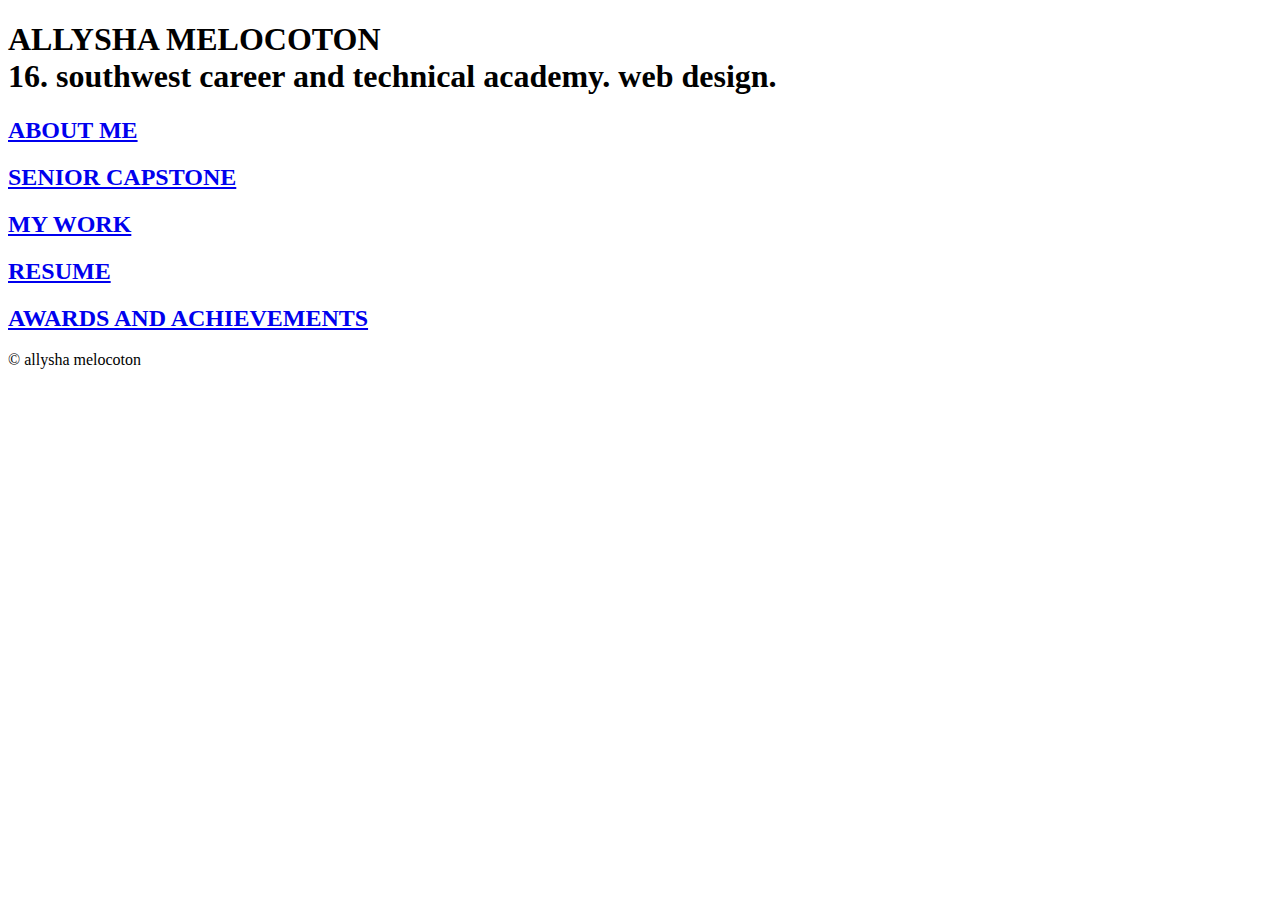
==== index.html @ 2fcb3836 "Add files via upload" ====
<!-- inspiration links: 
http://www.janueljohnson.com/

-->

<!DOCTYPE html>

<html>
    
    <head>
        <style>
@import url('https://fonts.googleapis.com/css?family=Open+Sans:300|Rock+Salt|Loved+by+the+King');
        </style>
        <title>ALLYSHA MELOCOTON</title>
        <meta http-equiv="Content-Type" content="text/html; charset=UTF-8">
		<meta name="viewport" content="width=device-width, initial-scale=1">
        <link rel="stylesheet" href="css/css.css">
        <link rel="icon" href="images/lolplshelp.png" type="image/gif" sizes="16x16">
        
    </head>
    
    <body>
        
        <!-- <nav>
            <ul>
                <li><a href="me.html">ABOUT ME</a></li>
                <li><a href="index.html">HOME</a></li>
                <li><a href="capstone.html">SENIOR CAPSTONE</a></li>
                <li><a href="work.html">MY WORK</a></li>
                <li><a href="resume.html">RESUME</a></li>
                <li><a href="awards.html">AWARDS AND ACHIEVEMENT</a></li>
            </ul>
        </nav> -->
        
        <div class="header">
    <h1>
        <span>ALLYSHA MELOCOTON</span>
        <br><div class="information">16. southwest career and technical academy. web design.</div>
    </h1>
        </div>
        
        <div class="me">
            <h2 class="title"><a class="title" href="me.html">ABOUT ME</a></h2>
        </div>
        
        <div class="capstone">
            <h2 class="title"><a class="title" href="capstone.html">SENIOR CAPSTONE</a></h2>
            
         </div>
        
        <div class="work">
            <h2 class="title"><a class="title"  href="work.html">MY WORK</a></h2>
         </div>
        
        <div class="resume">
            <h2 class="title"><a class="title" href="resume.html">RESUME</a></h2>
         </div>
        
        <div class="awards">
            <h2 class="title"><a class="title" href="awards.html">AWARDS AND ACHIEVEMENTS</a></h2>
         </div>
            
        
        <footer>
            &copy; allysha melocoton
        </footer>
        
    </body>
    
</html>
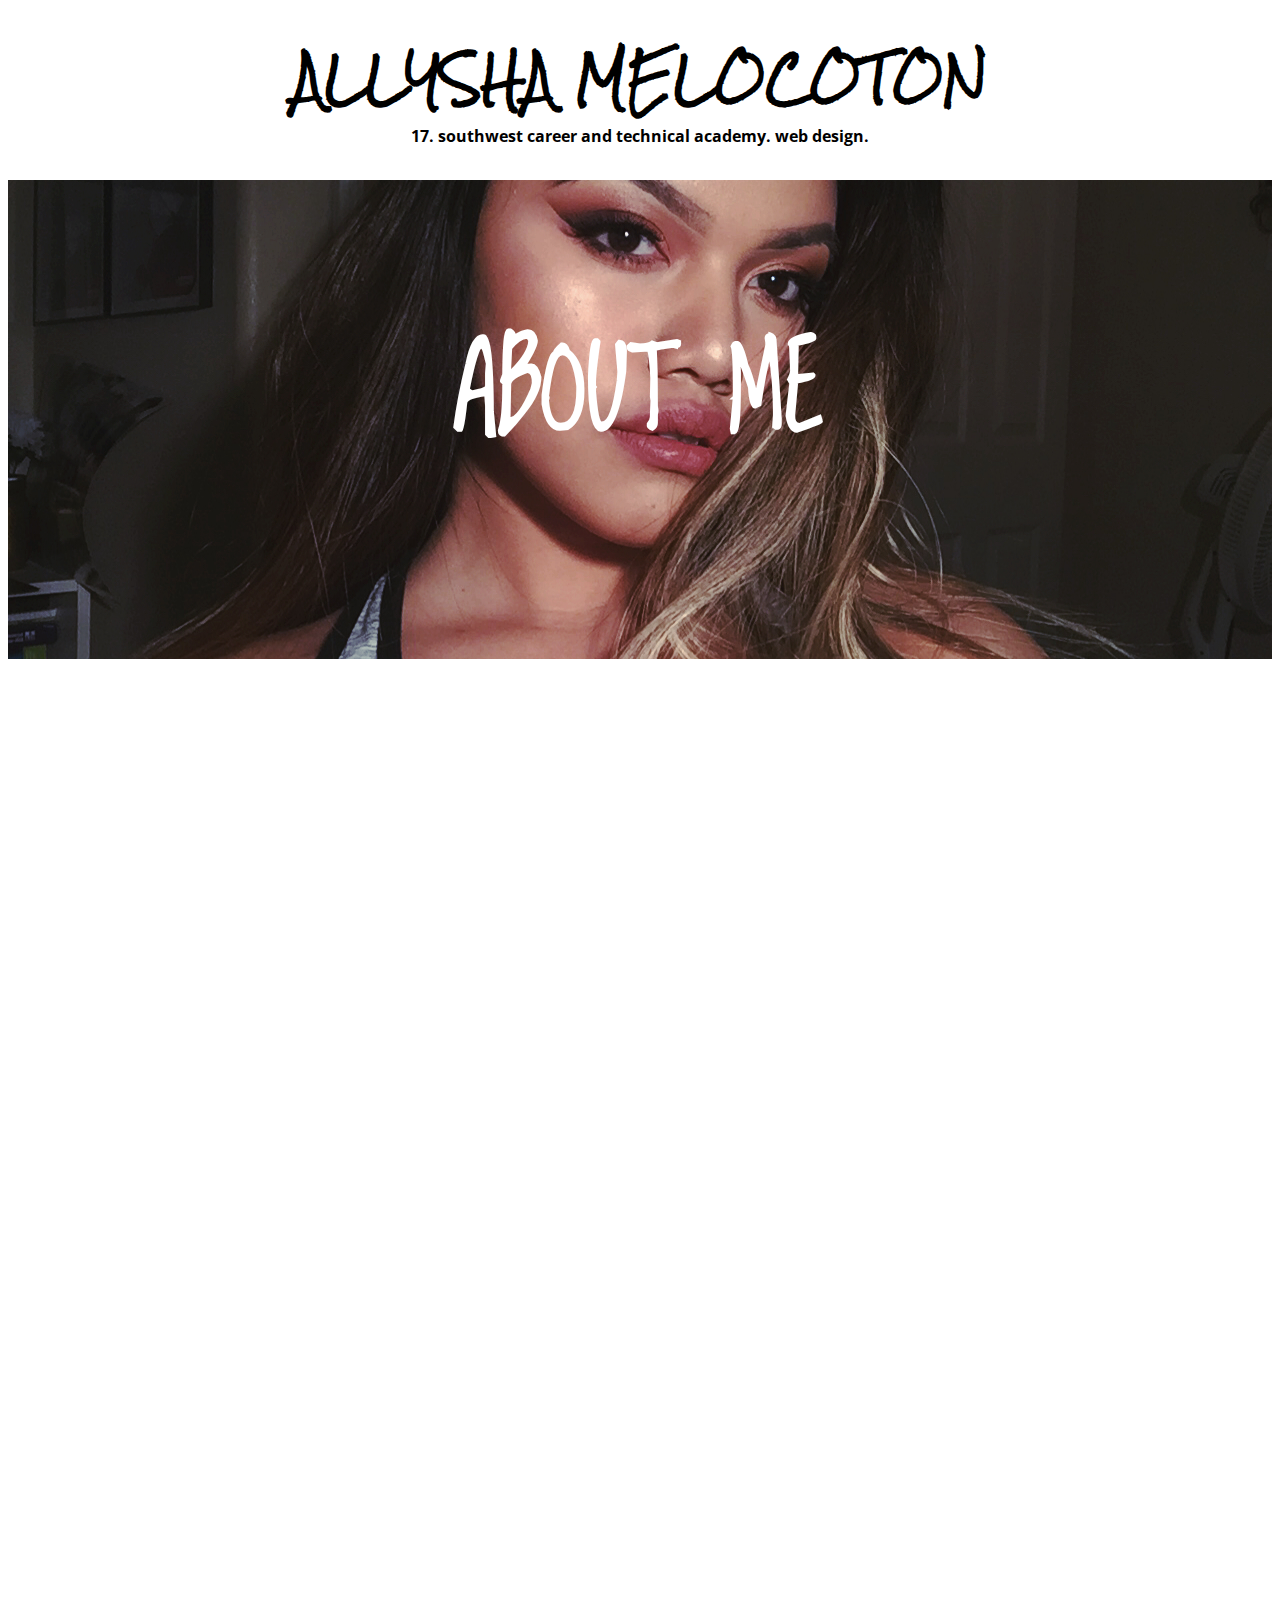
==== commit 2782d72c: "Update index.html" ====
--- a/index.html
+++ b/index.html
@@ -14,8 +14,8 @@
         <title>ALLYSHA MELOCOTON</title>
         <meta http-equiv="Content-Type" content="text/html; charset=UTF-8">
 		<meta name="viewport" content="width=device-width, initial-scale=1">
-        <link rel="stylesheet" href="css/css.css">
-        <link rel="icon" href="images/lolplshelp.png" type="image/gif" sizes="16x16">
+        <link rel="stylesheet" href="assets/css/css.css">
+        <link rel="icon" href="assets/images/lolplshelp.png" type="image/gif" sizes="16x16">
         
     </head>
     
@@ -35,7 +35,7 @@
         <div class="header">
     <h1>
         <span>ALLYSHA MELOCOTON</span>
-        <br><div class="information">16. southwest career and technical academy. web design.</div>
+        <br><div class="information">17. southwest career and technical academy. web design.</div>
     </h1>
         </div>
         
@@ -67,4 +67,4 @@
         
     </body>
     
-</html>+</html>
--- a/assets/css/css.css
+++ b/assets/css/css.css
@@ -0,0 +1,567 @@
+/* 
+font-family: 'Rock Salt', cursive;
+font-family: 'Open Sans', sans-serif;
+font-family; 'Loved by the King', cursive;
+*/
+
+/*NAV IS HERE*/
+
+nav ul li {
+    font-family:'Open Sans', sans-serif;
+        list-style-type: none;
+        float:inherit;
+     margin-left: auto;
+        margin-right: center;
+        text-align: center;
+     display: block;
+    float: left;
+    font-family:'Open Sans', sans-serif;  
+    
+}
+
+nav ul li a hover {
+    list-style-type: none;
+    padding: 0em 2em;
+    text-decoration: none;
+    color: #6A6A6A;
+    border-top-left-radius: 1em 1em;
+    border-top-right-radius: 1em 1em;
+    text-align: center;
+    font-family:'Open Sans', sans-serif;    
+    font-size: 2em;
+    position: relative;
+    postition: absolute;
+    top: 5px;
+    display: inline;
+    justify-content: center;
+    text-decoration: none;
+}
+    
+    nav ul li {
+        text-align: center;
+        padding-left: 7em;
+        padding-right: 7em;
+        align-content: center;
+        font-family:'Open Sans', sans-serif;
+        display: inline;
+        list-style-type: none;
+        color: #6A6A6A;
+        text-decoration:none;
+        font-size: 10px;
+ }
+
+a {
+    color: #6A6A6A;
+    font-size: 1.4em;
+    text-decoration: none;
+    text-align: center;
+    }
+
+/*INDEX IS HERE*/
+.header{
+    text-align: center;
+    color: black;
+}
+
+span {
+    font-family: 'Rock Salt', cursive;
+    font-size: 1.5em;
+}
+
+
+.information {
+    font-family: 'Open Sans', sans-serif;
+    font-size: .5em;
+    position: relative;
+    top: -.7em;
+}
+
+h2.title {
+    font-size: 5em;
+    font-family: 'Open Sans' sans-serif;
+}
+
+a.title:link {
+    color: white;
+    text-decoration: none;
+    position: relative;
+    padding top: 110px;
+    min-height: 300px;
+}
+
+a.title:visited {
+    color: white;
+    text-decoration: none;
+}
+
+a.title:hover {
+    color: white;
+    text-decoration: none;
+}
+
+a.title:active {
+    color: white;
+    text-decoration: none;
+}
+
+h2 {
+    position: relative;
+    top: -2.1em;
+    text-align: center;
+    padding:inherit;
+}
+
+div.me {
+  position: relative;
+  background: url(../images/afterlight.jpeg)no-repeat center center fixed;
+  -webkit-background-size: cover;
+  -moz-background-size: cover;
+  background-size: cover;
+  text-align: center;
+  color: #fff;
+  padding-top: 110px;
+  min-height: 300px;
+  letter-spacing: 2px;
+  font-family: "Loved by the King", cursive;
+}
+
+div.capstone {
+  position: relative;
+  background: url(../images/1.jpeg) no-repeat center center fixed;
+  -webkit-background-size: cover;
+  -moz-background-size: cover;
+  background-size: cover;
+  text-align: center;
+  color: #fff;
+  padding-top: 110px;
+  min-height: 300px;
+  letter-spacing: 2px;
+  font-family: "Loved by the King", cursive;
+}
+
+div.work {
+  position: relative;
+  background: url(../images/2.jpeg) no-repeat center center fixed;
+  -webkit-background-size: cover;
+  -moz-background-size: cover;
+  background-size: cover;
+  text-align: center;
+  color: #fff;
+  padding-top: 110px;
+  min-height: 300px;
+  letter-spacing: 2px;
+  font-family: "Loved by the King", cursive;
+}
+
+div.resume {
+  position: relative;
+  background: url(../images/3.jpeg) no-repeat center center fixed;
+  -webkit-background-size: cover;
+  -moz-background-size: cover;
+  background-size: cover;
+  text-align: center;
+  color: #fff;
+  padding-top: 110px;
+  min-height: 300px;
+  letter-spacing: 2px;
+  font-family: "Loved by the King", cursive;
+}
+
+div.awards {
+  position: relative;
+  background: url(../images/4.jpeg) no-repeat center center fixed;
+  -webkit-background-size: cover;
+  -moz-background-size: cover;
+  background-size: cover;
+  text-align: center;
+  color: #fff;
+  padding-top: 110px;
+  min-height: 300px;
+  letter-spacing: 2px;
+  font-family: "Loved by the King", cursive;
+}
+
+footer {
+ font-family: "Open Sans", sans-serif;
+ font-size: .8em;
+ text-align: center;
+}
+
+/*ABOUT ME STARTS HERE*/
+
+div.mainme {
+    background: url(../images/number1.jpg) no-repeat;
+    background-size:cover;
+    width: 1024px;
+    height: 758px;
+    margin-left: auto;
+    margin-right: auto;
+    }
+
+h1.h1me {
+    font-family: 'Rock Salt',sans-serif;
+    font-size: 70px;
+    text-align: center;
+    position: relative;
+    top: -50px;
+}
+
+p.meinfo {
+    font-family: 'Open Sans',sans-serif;
+    font-size: 30px;
+    text-align: center;
+    color: black;
+    position: relative;
+    top: -110px;
+}
+
+/*SENIOR CAPSTONE STARTS HERE*/
+
+div.maincapstone {
+  position: relative;
+  background: url(../images/number2.jpg) no-repeat;
+  background-size:cover;
+    width: 1024px;
+    height: 758px;
+    margin-left: auto;
+    margin-right: auto;
+}
+
+h1.h1capstone {
+    font-family: 'Rock Salt',sans-serif;
+    font-size: 70px;
+    text-align: center;
+    position: relative; 
+    top: -50px;
+}
+
+p.capstoneinfo {
+    font-family: 'Open Sans',sans-serif;
+    font-size: 30px;
+    text-align: center;
+    color: black;
+    position: relative;
+    top: -110px;
+}
+
+
+/*MY WORK STARTS HERE*/
+
+div.mainwork {
+  position: relative;
+  background: url(../images/number4.jpg) no-repeat;
+background-size:cover;
+    width: 1280px;
+    height: 684px;
+    margin-left: auto;
+    margin-right: auto;
+}
+
+h1.h1work {
+    font-family: 'Rock Salt',sans-serif;
+    font-size: 60px;
+    text-align: center;
+    position: relative;
+    top: -50px;
+}
+
+p.workinfo {
+    font-family: 'Open Sans',sans-serif;
+    font-size: 30px;
+    text-align: center;
+    color: black;
+    position: relative;
+    top: -100px;
+}
+
+h2.workinfo {
+     font-family: 'Loved by the King',cursive;
+    font-size: 50px;
+    text-align: center;
+    color: black;
+    position: relative;
+    top: -110px;
+}
+
+h3.summary {
+    font-family: 'Open Sans',sans-serif;
+    font-size: 25px;
+    text-align: center;
+    color: black;
+    position: relative;
+    top: -150px;
+}
+
+div.potrait {
+     background: url(../images/self.png) no-repeat;
+  background-size:cover;
+    width: 572px;
+    height: 703px;
+    margin-left: auto;
+    margin-right: auto;
+    position: relative;
+    top: -150px;
+
+}
+
+div.tokyo {
+     background: url(../images/girl%20again%20because%20we%20need%20like%202000%20scenes%20of%20her.png) no-repeat;
+  background-size:cover;
+    width: 572px;
+    height: 703px;
+    margin-left: auto;
+    margin-right: auto;
+    position: relative;
+    top: -150px;
+}
+
+div.banner1 {
+     background: url(../images/banner1.png) no-repeat;
+  background-size:cover;
+    width: 159px;
+    height: 600px;
+    margin-left: auto;
+    margin-right: auto;
+    position: relative;
+    top: -150px;
+}
+
+div.banner2 {
+     background: url(../images/banner2.png) no-repeat;
+  background-size:cover;
+    width: 596px;
+    height: 495px;
+    margin-left: auto;
+    margin-right: auto;
+    position: relative;
+    top: -150px;
+}
+
+div.banner3 {
+     background: url(../images/banner3.png) no-repeat;
+  background-size:cover;
+    width: 160px;
+    height: 615px;
+    margin-left: auto;
+    margin-right: auto;
+    position: relative;
+    top: -150px;
+}
+
+div.site1 {
+     background: url(../images/chile.png) no-repeat;
+  background-size:cover;
+    width: 1435px;
+    height: 814px;
+    margin-left: auto;
+    margin-right: auto;
+    position: relative;
+    top: -150px;
+}
+
+div.site2 {
+     background: url(../images/clima.png) no-repeat;
+  background-size:cover;
+    width: 1435px;
+    height: 769px;
+    margin-left: auto;
+    margin-right: auto;
+    position: relative;
+    top: -150px;
+}
+
+div.site3 {
+     background: url(../images/comida.png) no-repeat;
+  background-size:cover;
+    width: 1435px;
+    height: 768px;
+    margin-left: auto;
+    margin-right: auto;
+    position: relative;
+    top: -150px;
+}
+
+div.site4 {
+     background: url(../images/ubi.png) no-repeat;
+  background-size:cover;
+    width: 1435px;
+    height: 770px;
+    margin-left: auto;
+    margin-right: auto;
+    position: relative;
+    top: -150px;
+}
+
+div.site5 {
+     background: url(../images/vaca.png) no-repeat;
+  background-size:cover;
+    width: 1435px;
+    height: 771px;
+    margin-left: auto;
+    margin-right: auto;
+    position: relative;
+    top: -150px;
+}
+
+div.app {
+      background: url(../images/co.png) no-repeat;
+  background-size:cover;
+    width: 1435px;
+    height: 771px;
+    margin-left: auto;
+    margin-right: auto;
+    position: relative;
+    top: -150px;
+}
+
+div.livit {
+        background: url(../images/Liv.png) no-repeat;
+  background-size:cover;
+    width: 1435px;
+    height: 771px;
+    margin-left: auto;
+    margin-right: auto;
+    position: relative;
+    top: -150px;
+}
+
+div.fair {
+        background: url(../images/toz.PNG) no-repeat;
+  background-size:cover;
+    width: 1435px;
+    height: 771px;
+    margin-left: auto;
+    margin-right: auto;
+    position: relative;
+    top: -150px;
+}
+
+div.spread {
+    background: url(../images/July.png) no-repeat;
+  background-size:cover;
+    width: 960px;
+    height: 639px;
+    margin-left: auto;
+    margin-right: auto;
+    position: relative;
+    top: -150px;
+    
+}
+
+
+
+/*RESUME STARTS HERE*/
+
+div.mainresume {
+  position: relative;
+  background: url(../images/number3.jpg) no-repeat;
+background-size:cover;
+    width: 1024px;
+    height: 758px;
+    margin-left: auto;
+    margin-right: auto;
+}
+
+h1.h1resume {
+ font-family: 'Rock Salt', sans-serif;
+    font-size: 60px;
+    text-align: center; 
+    position: relative;
+    top: -50px;
+    }
+
+h2.titles {
+    font-family: 'Loved by the King', cursive;
+    font-size: 50px;
+    position: relative;
+    top:-170px;
+}
+
+p.extra {
+    font-family: 'Open Sans',sans-serif;
+    text-align: center;
+    position: relative;
+    top: -160px;
+    font-size: 20px;
+}
+
+a.email {
+    font-family: 'Open Sans',sans-serif;
+    text-align: center;
+    position: relative;
+    top: -5px;
+    font-size: 20px;
+}
+
+
+/*AWARDS STARTS HERE*/
+
+div.mainawards {
+  position: relative;
+  background: url(../images/new4.jpg) no-repeat;
+    background-size:cover;
+    width: 1334px;
+    height: 714px;
+    margin-left: auto;
+    margin-right: auto;
+    position: relative;
+    top: -.99em;
+}
+
+h1.h1awards {
+    font-family: 'Rock Salt',sans-serif;
+    font-size: 60px;
+    text-align: center;
+    position: relative;
+    top: -50px;
+}
+
+
+h2.awardsinfo {
+    font-family: 'Loved by the King',cursive;
+    font-size: 30px;
+    text-align: center;
+    color: black;
+    position: relative;
+    top: -110px;
+}
+
+div.illustrator {
+  background: url(../images/illustrator.png) no-repeat;
+  background-size:cover;
+    width: 1245px;
+    height: 810px;
+    margin-left: auto;
+    margin-right: auto;
+    position: relative;
+    top: -130px
+}
+
+div.photoshop {
+     background: url(../images/photoshop.png) no-repeat;
+  background-size:cover;
+    width: 1245px;
+    height: 810px;
+    margin-left: auto;
+    margin-right: auto;
+    position: relative;
+    top: -130px
+}
+
+div.journalism {
+    background: url(../images/journalism.png) no-repeat;
+  background-size:cover;
+    width: 1245px;
+    height: 810px;
+    margin-left: auto;
+    margin-right: auto;
+    position: relative;
+    top: -130px
+}
+
+
+
+ 
+
+
+
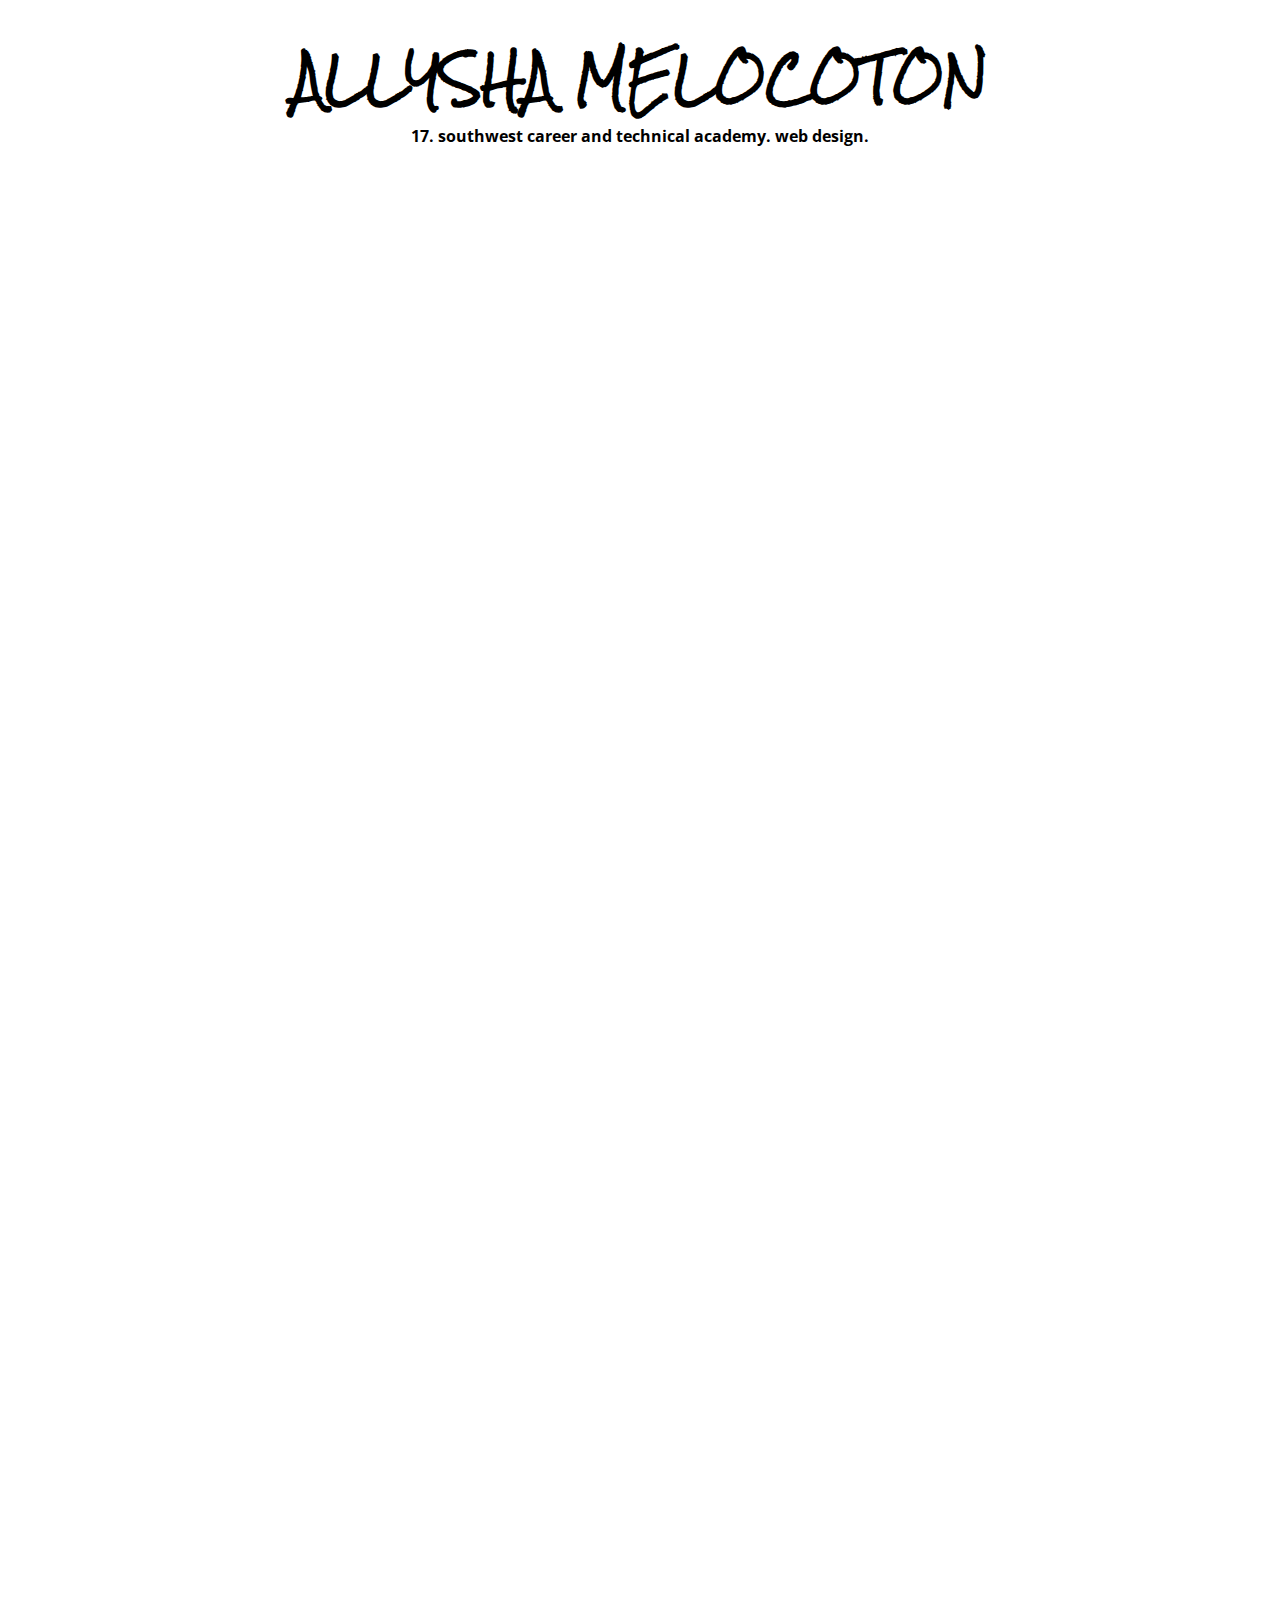
==== commit c7c5bb7d: "Update index.html" ====
--- a/index.html
+++ b/index.html
@@ -68,3 +68,4 @@
     </body>
     
 </html>
+ 
--- a/assets/css/css.css
+++ b/assets/css/css.css
@@ -30,7 +30,7 @@
     font-family:'Open Sans', sans-serif;    
     font-size: 2em;
     position: relative;
-    postition: absolute;
+    position: absolute;
     top: 5px;
     display: inline;
     justify-content: center;
@@ -113,7 +113,7 @@
 
 div.me {
   position: relative;
-  background: url(../images/afterlight.jpeg)no-repeat center center fixed;
+  background: url(assets/images/1.jpeg)no-repeat center center fixed;
   -webkit-background-size: cover;
   -moz-background-size: cover;
   background-size: cover;
@@ -127,7 +127,7 @@
 
 div.capstone {
   position: relative;
-  background: url(../images/1.jpeg) no-repeat center center fixed;
+  background: url(../images/yellow2.jpg) no-repeat center center fixed;
   -webkit-background-size: cover;
   -moz-background-size: cover;
   background-size: cover;
@@ -141,7 +141,7 @@
 
 div.work {
   position: relative;
-  background: url(../images/2.jpeg) no-repeat center center fixed;
+  background: url(../images/yellow3.jpg) no-repeat center center fixed;
   -webkit-background-size: cover;
   -moz-background-size: cover;
   background-size: cover;
@@ -155,7 +155,7 @@
 
 div.resume {
   position: relative;
-  background: url(../images/3.jpeg) no-repeat center center fixed;
+  background: url(../images/yellow4.jpg) no-repeat center center fixed;
   -webkit-background-size: cover;
   -moz-background-size: cover;
   background-size: cover;
@@ -169,7 +169,7 @@
 
 div.awards {
   position: relative;
-  background: url(../images/4.jpeg) no-repeat center center fixed;
+  background: url(../images/yellow5.jpg) no-repeat center center fixed;
   -webkit-background-size: cover;
   -moz-background-size: cover;
   background-size: cover;
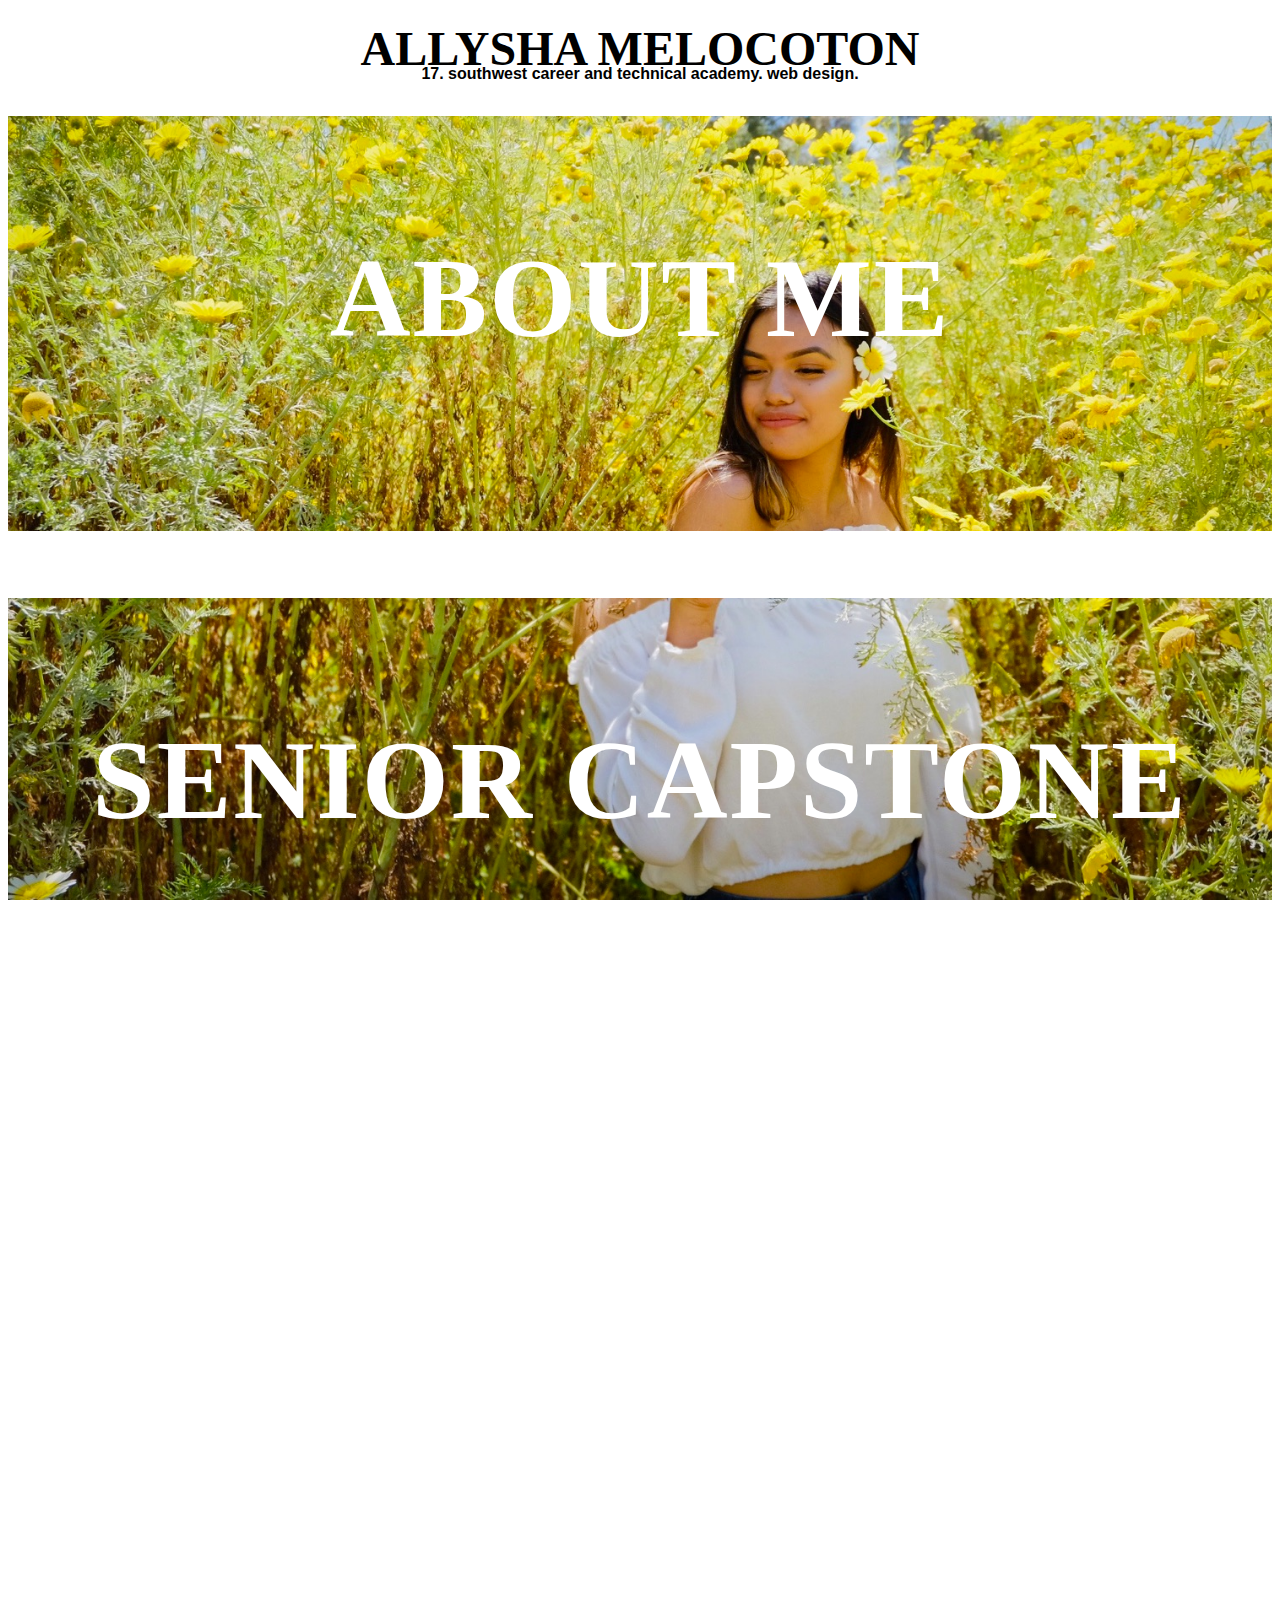
==== commit 343fa0aa: "Update index.html" ====
--- a/index.html
+++ b/index.html
@@ -9,7 +9,7 @@
     
     <head>
         <style>
-@import url('https://fonts.googleapis.com/css?family=Open+Sans:300|Rock+Salt|Loved+by+the+King');
+@import url('https://fonts.googleapis.com/css?family=Dawning+of+a+New+Day|Droid+Serif');
         </style>
         <title>ALLYSHA MELOCOTON</title>
         <meta http-equiv="Content-Type" content="text/html; charset=UTF-8">
--- a/assets/css/css.css
+++ b/assets/css/css.css
@@ -113,7 +113,7 @@
 
 div.me {
   position: relative;
-  background: url(assets/images/1.jpeg)no-repeat center center fixed;
+  background: url(../images/yellow1.JPG)no-repeat center center fixed;
   -webkit-background-size: cover;
   -moz-background-size: cover;
   background-size: cover;
@@ -127,7 +127,7 @@
 
 div.capstone {
   position: relative;
-  background: url(../images/yellow2.jpg) no-repeat center center fixed;
+  background: url(../images/yellow2.JPG) no-repeat center center fixed;
   -webkit-background-size: cover;
   -moz-background-size: cover;
   background-size: cover;
@@ -141,7 +141,7 @@
 
 div.work {
   position: relative;
-  background: url(../images/yellow3.jpg) no-repeat center center fixed;
+  background: url(../images/yellow3.JPG) no-repeat center center fixed;
   -webkit-background-size: cover;
   -moz-background-size: cover;
   background-size: cover;
@@ -155,7 +155,7 @@
 
 div.resume {
   position: relative;
-  background: url(../images/yellow4.jpg) no-repeat center center fixed;
+  background: url(../images/yellow4.JPG) no-repeat center center fixed;
   -webkit-background-size: cover;
   -moz-background-size: cover;
   background-size: cover;
@@ -169,7 +169,7 @@
 
 div.awards {
   position: relative;
-  background: url(../images/yellow5.jpg) no-repeat center center fixed;
+  background: url(../images/yellow5.JPG) no-repeat center center fixed;
   -webkit-background-size: cover;
   -moz-background-size: cover;
   background-size: cover;
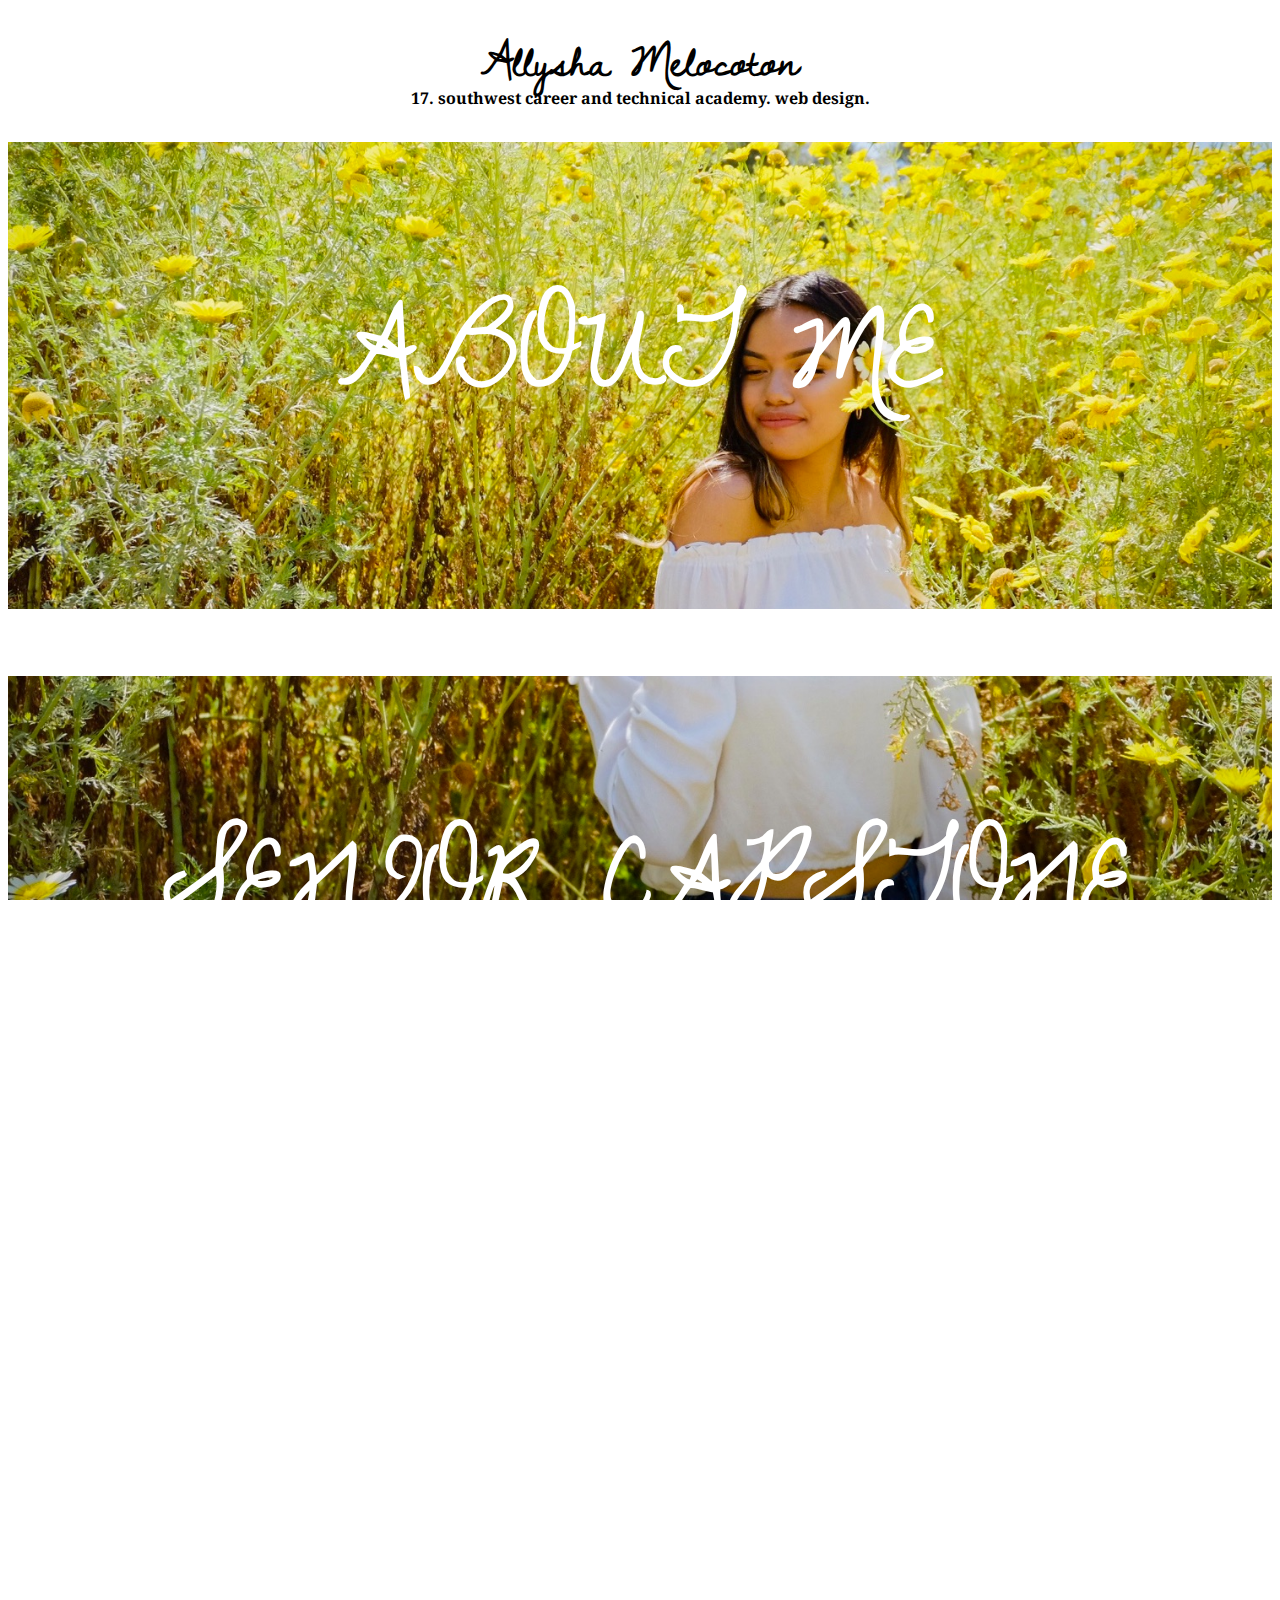
==== commit 26178952: "Update index.html" ====
--- a/index.html
+++ b/index.html
@@ -34,7 +34,7 @@
         
         <div class="header">
     <h1>
-        <span>ALLYSHA MELOCOTON</span>
+        <span>Allysha Melocoton</span>
         <br><div class="information">17. southwest career and technical academy. web design.</div>
     </h1>
         </div>
--- a/assets/css/css.css
+++ b/assets/css/css.css
@@ -2,12 +2,14 @@
 font-family: 'Rock Salt', cursive;
 font-family: 'Open Sans', sans-serif;
 font-family; 'Loved by the King', cursive;
+font-family: 'Dawning of a New Day', cursive;
+font-family: 'Droid Serif', serif;
 */
 
 /*NAV IS HERE*/
 
 nav ul li {
-    font-family:'Open Sans', sans-serif;
+    font-family:'Droid Serif', serif;
         list-style-type: none;
         float:inherit;
      margin-left: auto;
@@ -15,7 +17,7 @@
         text-align: center;
      display: block;
     float: left;
-    font-family:'Open Sans', sans-serif;  
+    font-family:'Droid Serif', serif;  
     
 }
 
@@ -27,7 +29,7 @@
     border-top-left-radius: 1em 1em;
     border-top-right-radius: 1em 1em;
     text-align: center;
-    font-family:'Open Sans', sans-serif;    
+    font-family:'Droid Serif', serif;    
     font-size: 2em;
     position: relative;
     position: absolute;
@@ -42,7 +44,7 @@
         padding-left: 7em;
         padding-right: 7em;
         align-content: center;
-        font-family:'Open Sans', sans-serif;
+        font-family:'Droid Serif', serif;
         display: inline;
         list-style-type: none;
         color: #6A6A6A;
@@ -64,13 +66,13 @@
 }
 
 span {
-    font-family: 'Rock Salt', cursive;
+    font-family: 'Dawning of a New Day', cursive;
     font-size: 1.5em;
 }
 
 
 .information {
-    font-family: 'Open Sans', sans-serif;
+    font-family: 'Droid Serif', serif;
     font-size: .5em;
     position: relative;
     top: -.7em;
@@ -78,7 +80,7 @@
 
 h2.title {
     font-size: 5em;
-    font-family: 'Open Sans' sans-serif;
+    font-family: 'Droid Serif' serif;
 }
 
 a.title:link {
@@ -122,7 +124,7 @@
   padding-top: 110px;
   min-height: 300px;
   letter-spacing: 2px;
-  font-family: "Loved by the King", cursive;
+  font-family: "Dawning of a New Day", cursive;
 }
 
 div.capstone {
@@ -136,7 +138,7 @@
   padding-top: 110px;
   min-height: 300px;
   letter-spacing: 2px;
-  font-family: "Loved by the King", cursive;
+  font-family: "Dawning of a New Day", cursive;
 }
 
 div.work {
@@ -150,7 +152,7 @@
   padding-top: 110px;
   min-height: 300px;
   letter-spacing: 2px;
-  font-family: "Loved by the King", cursive;
+  font-family: "Dawning of a New Day", cursive;
 }
 
 div.resume {
@@ -164,7 +166,7 @@
   padding-top: 110px;
   min-height: 300px;
   letter-spacing: 2px;
-  font-family: "Loved by the King", cursive;
+  font-family: "Dawning of a New Day", cursive;
 }
 
 div.awards {
@@ -178,11 +180,11 @@
   padding-top: 110px;
   min-height: 300px;
   letter-spacing: 2px;
-  font-family: "Loved by the King", cursive;
+  font-family: "Dawning of a New Day", cursive;
 }
 
 footer {
- font-family: "Open Sans", sans-serif;
+ font-family: "Droid Serif", serif;
  font-size: .8em;
  text-align: center;
 }
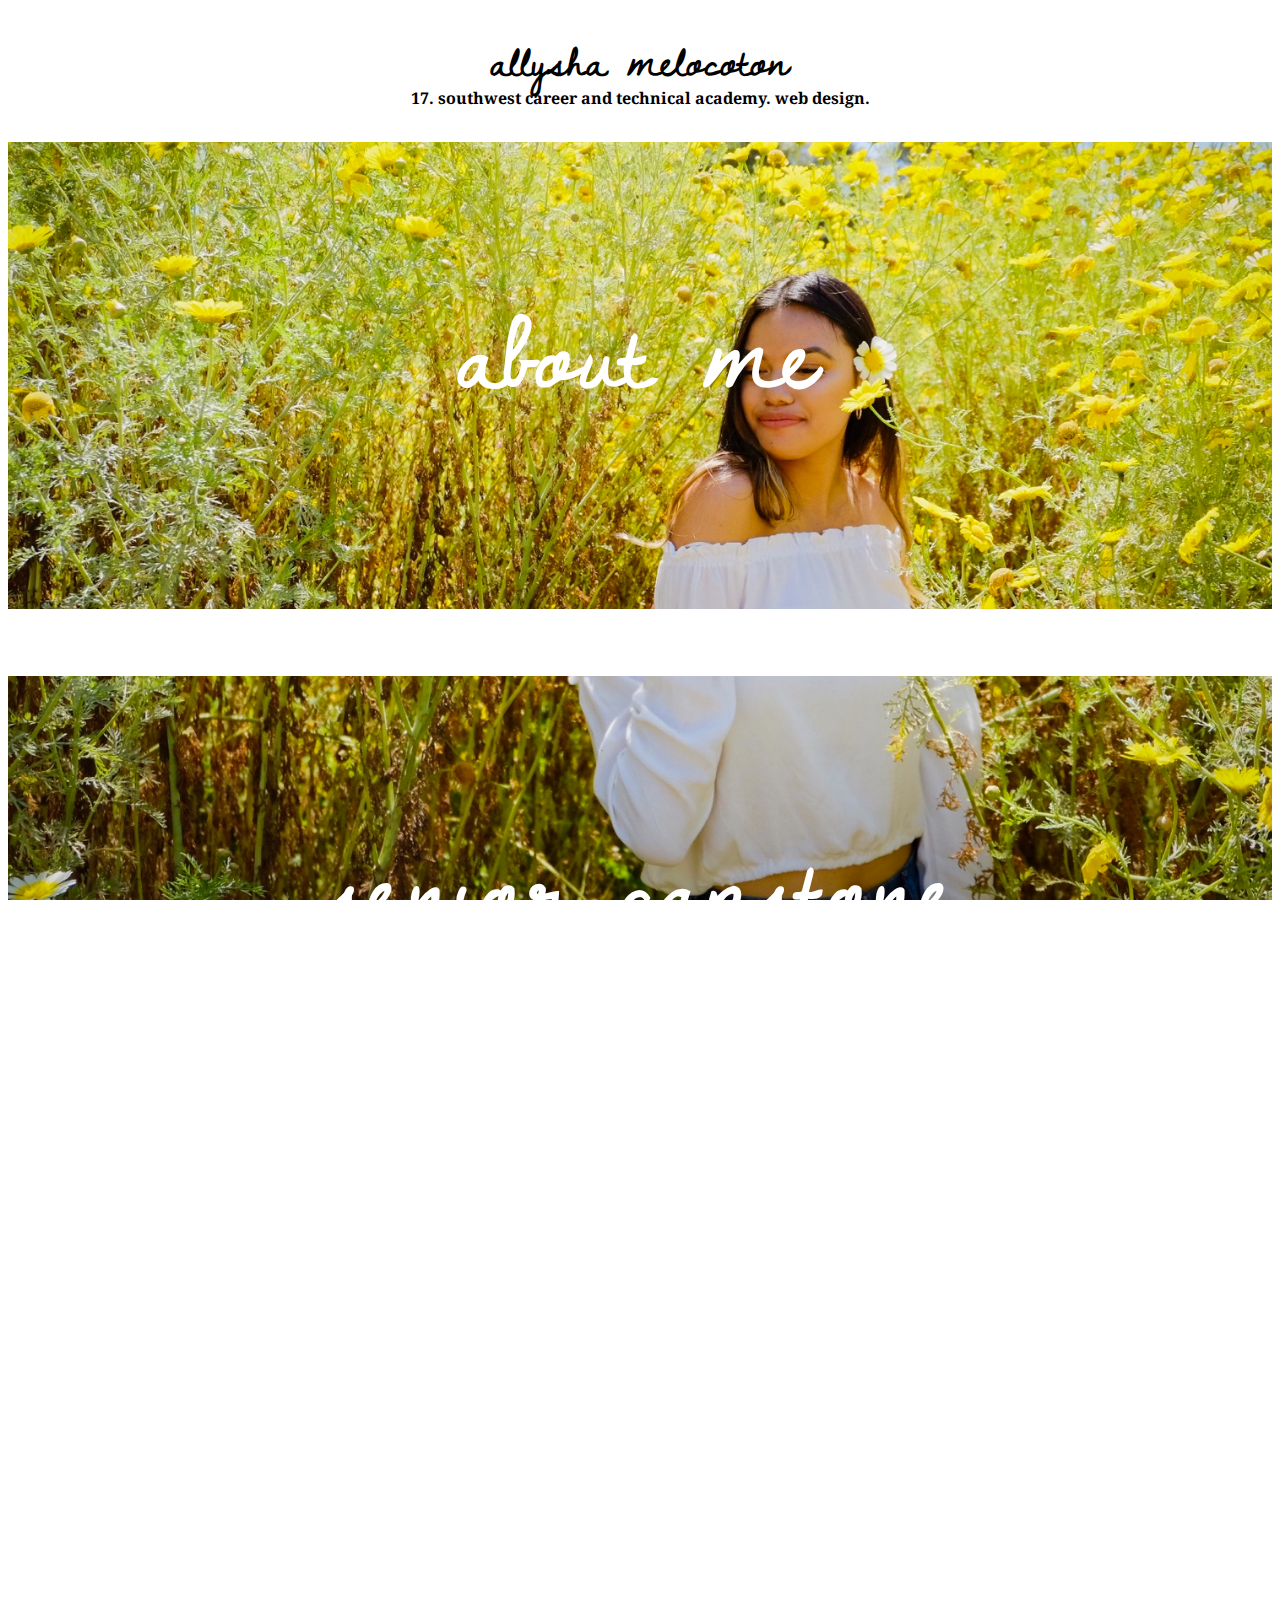
==== commit 26dd7b18: "Update index.html" ====
--- a/index.html
+++ b/index.html
@@ -34,30 +34,30 @@
         
         <div class="header">
     <h1>
-        <span>Allysha Melocoton</span>
+        <span>allysha melocoton</span>
         <br><div class="information">17. southwest career and technical academy. web design.</div>
     </h1>
         </div>
         
         <div class="me">
-            <h2 class="title"><a class="title" href="me.html">ABOUT ME</a></h2>
+            <h2 class="title"><a class="title" href="me.html">about me</a></h2>
         </div>
         
         <div class="capstone">
-            <h2 class="title"><a class="title" href="capstone.html">SENIOR CAPSTONE</a></h2>
+            <h2 class="title"><a class="title" href="capstone.html">senior capstone </a></h2>
             
          </div>
         
         <div class="work">
-            <h2 class="title"><a class="title"  href="work.html">MY WORK</a></h2>
+            <h2 class="title"><a class="title"  href="work.html">my work</a></h2>
          </div>
         
         <div class="resume">
-            <h2 class="title"><a class="title" href="resume.html">RESUME</a></h2>
+            <h2 class="title"><a class="title" href="resume.html">resume</a></h2>
          </div>
         
         <div class="awards">
-            <h2 class="title"><a class="title" href="awards.html">AWARDS AND ACHIEVEMENTS</a></h2>
+            <h2 class="title"><a class="title" href="awards.html">awards and achievements </a></h2>
          </div>
             
         
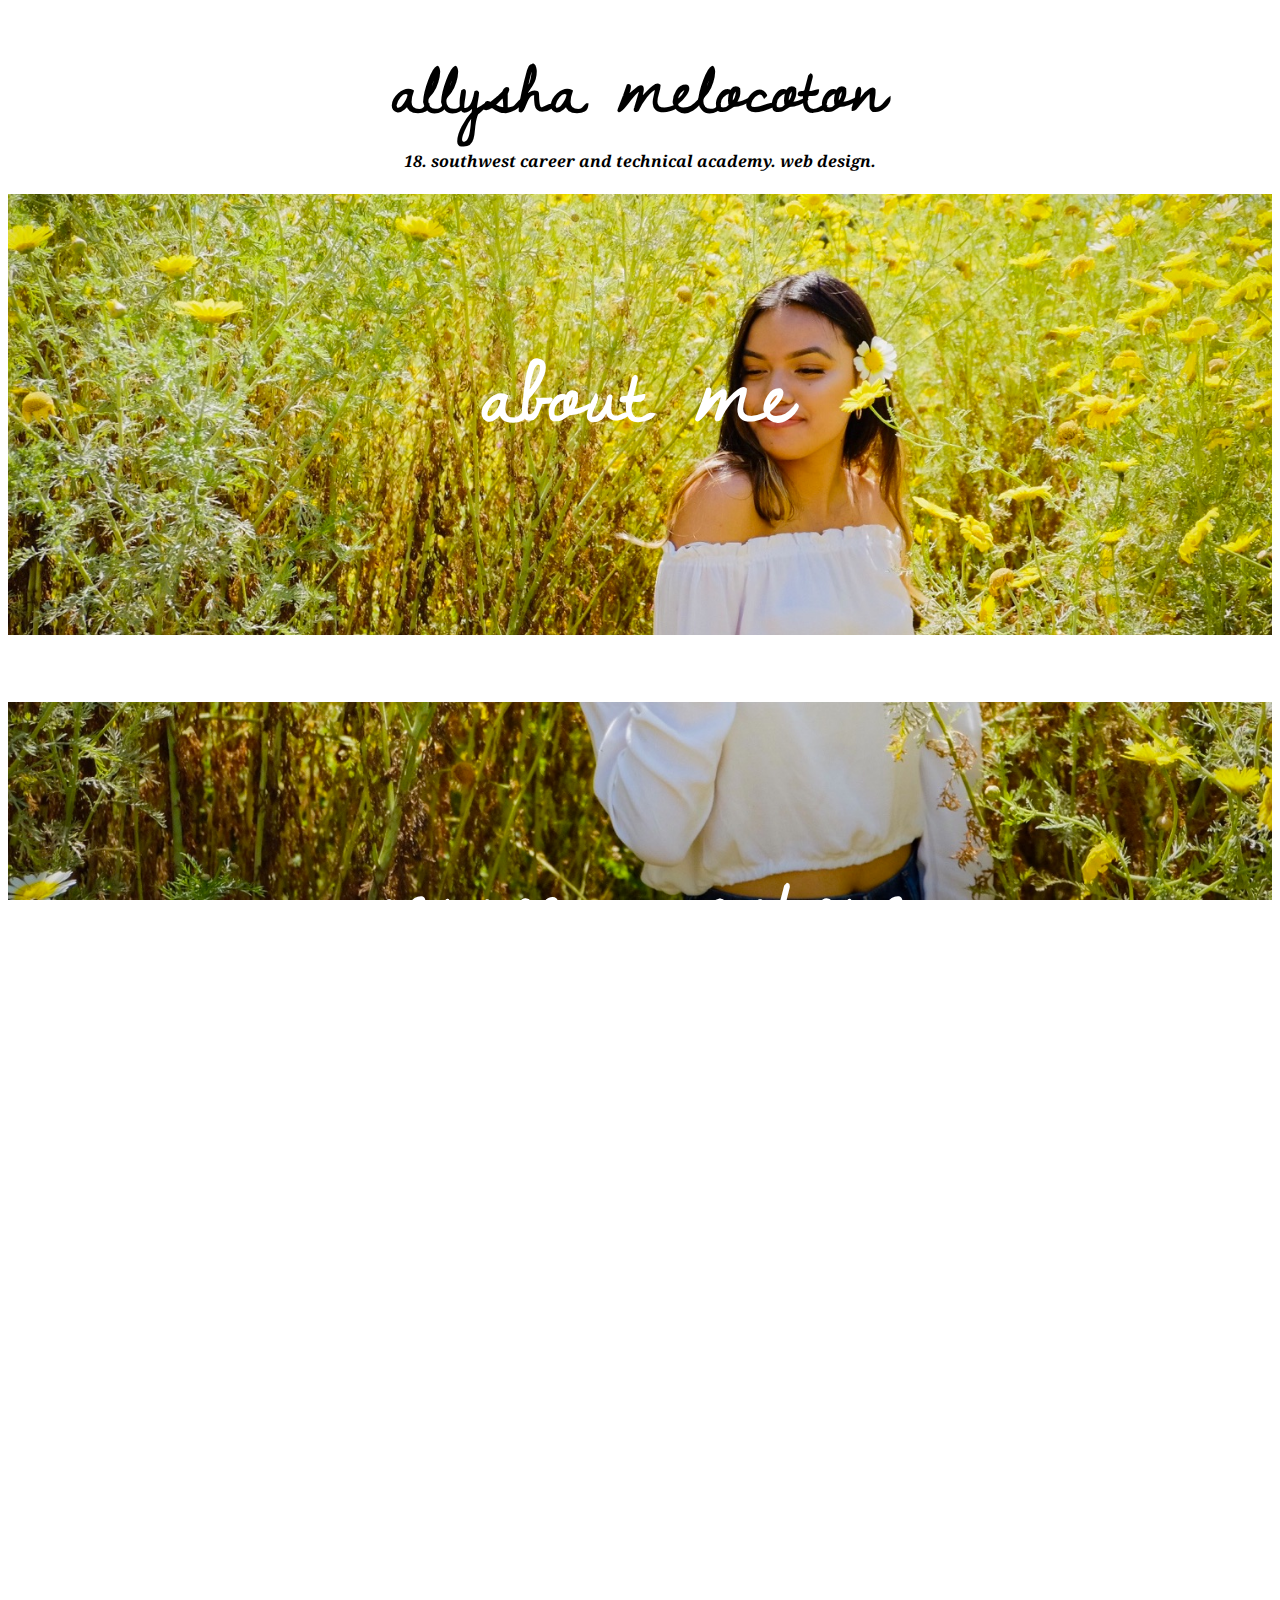
==== commit 70a7e260: "Update index.html" ====
--- a/index.html
+++ b/index.html
@@ -35,7 +35,7 @@
         <div class="header">
     <h1>
         <span>allysha melocoton</span>
-        <br><div class="information">17. southwest career and technical academy. web design.</div>
+        <br><div class="information">18. southwest career and technical academy. web design.</div>
     </h1>
         </div>
         
--- a/assets/css/css.css
+++ b/assets/css/css.css
@@ -54,7 +54,7 @@
 
 a {
     color: #6A6A6A;
-    font-size: 1.4em;
+    font-size: 1.2em;
     text-decoration: none;
     text-align: center;
     }
@@ -67,15 +67,17 @@
 
 span {
     font-family: 'Dawning of a New Day', cursive;
-    font-size: 1.5em;
+    font-size: 2.5em;
+    
 }
 
 
 .information {
     font-family: 'Droid Serif', serif;
     font-size: .5em;
-    position: relative;
-    top: -.7em;
+    font-style: italic;
+    position: relative;
+    top: -.em;
 }
 
 h2.title {
@@ -189,110 +191,82 @@
  text-align: center;
 }
 
+/*ALL INFO*/
+h1.h1me {
+    font-family: 'Dawning of a New Day',cursive;
+    font-size: 100px;
+    text-align: center;
+    position: relative;
+    top: -90px;
+}
+
+p.meinfo {
+    font-family: 'Droid Serif',serif;
+    font-size: 20px;
+    text-align: center;
+    color: black;
+    position: relative;
+    top: -120px;
+}
+
 /*ABOUT ME STARTS HERE*/
 
 div.mainme {
-    background: url(../images/number1.jpg) no-repeat;
-    background-size:cover;
-    width: 1024px;
-    height: 758px;
-    margin-left: auto;
-    margin-right: auto;
+    position: relative;
+  background: url(../images/yellow1.JPG)no-repeat center center fixed;
+  -webkit-background-size: cover;
+  -moz-background-size: cover;
+  background-size: cover;
+     padding-top: 375px;
+  min-height: 300px;
     }
 
-h1.h1me {
-    font-family: 'Rock Salt',sans-serif;
-    font-size: 70px;
-    text-align: center;
-    position: relative;
-    top: -50px;
-}
-
-p.meinfo {
-    font-family: 'Open Sans',sans-serif;
-    font-size: 30px;
-    text-align: center;
-    color: black;
-    position: relative;
-    top: -110px;
-}
+
 
 /*SENIOR CAPSTONE STARTS HERE*/
 
 div.maincapstone {
-  position: relative;
-  background: url(../images/number2.jpg) no-repeat;
-  background-size:cover;
-    width: 1024px;
-    height: 758px;
-    margin-left: auto;
-    margin-right: auto;
-}
-
-h1.h1capstone {
-    font-family: 'Rock Salt',sans-serif;
-    font-size: 70px;
-    text-align: center;
-    position: relative; 
-    top: -50px;
-}
-
-p.capstoneinfo {
-    font-family: 'Open Sans',sans-serif;
-    font-size: 30px;
-    text-align: center;
-    color: black;
-    position: relative;
-    top: -110px;
-}
+    position: relative;
+  background: url(../images/yellow2.JPG)no-repeat center center fixed;
+  -webkit-background-size: cover;
+  -moz-background-size: cover;
+  background-size: cover;
+     padding-top: 375px;
+  min-height: 300px;
+    }
+
 
 
 /*MY WORK STARTS HERE*/
 
 div.mainwork {
   position: relative;
-  background: url(../images/number4.jpg) no-repeat;
-background-size:cover;
-    width: 1280px;
-    height: 684px;
-    margin-left: auto;
-    margin-right: auto;
+  background: url(../images/yellow3.JPG)no-repeat center center fixed;
+  -webkit-background-size: cover;
+  -moz-background-size: cover;
+  background-size: cover;
+     padding-top: 375px;
+  min-height: 300px;
 }
 
 h1.h1work {
-    font-family: 'Rock Salt',sans-serif;
+    font-family: 'Dawing of a New Day',cursive;
     font-size: 60px;
     text-align: center;
     position: relative;
     top: -50px;
 }
 
-p.workinfo {
-    font-family: 'Open Sans',sans-serif;
-    font-size: 30px;
+
+h2.workinfo {
+     font-family: 'Droid Serif',serif;
+    font-size: 25px;
     text-align: center;
     color: black;
     position: relative;
-    top: -100px;
-}
-
-h2.workinfo {
-     font-family: 'Loved by the King',cursive;
-    font-size: 50px;
-    text-align: center;
-    color: black;
-    position: relative;
-    top: -110px;
-}
-
-h3.summary {
-    font-family: 'Open Sans',sans-serif;
-    font-size: 25px;
-    text-align: center;
-    color: black;
-    position: relative;
-    top: -150px;
-}
+    top: -130px;
+}
+
 
 div.potrait {
      background: url(../images/self.png) no-repeat;
@@ -447,25 +421,124 @@
     margin-right: auto;
     position: relative;
     top: -150px;
+}
+
+div.me1 {
+   background: url(../images/me1.png) no-repeat;
+  background-size:cover;
+    width: 1358px;
+    height: 763px;
+    margin-left: auto;
+    margin-right: auto;
+    position: relative;
+    top: -150px;
+}
+
+div.me2 {
+   background: url(../images/me2.png) no-repeat;
+  background-size:cover;
+    width: 1358px;
+    height: 763px;
+    margin-left: auto;
+    margin-right: auto;
+    position: relative;
+    top: -150px;
+}
+
+div.me3 {
+   background: url(../images/me3.png) no-repeat;
+  background-size:cover;
+    width: 1358px;
+    height: 763px;
+    margin-left: auto;
+    margin-right: auto;
+    position: relative;
+    top: -150px;
+}
+
+div.me4 {
+   background: url(../images/me4.png) no-repeat;
+  background-size:cover;
+    width: 1358px;
+    height: 763px;
+    margin-left: auto;
+    margin-right: auto;
+    position: relative;
+    top: -150px;
+}
+
+div.me5 {
+   background: url(../images/me5.png) no-repeat;
+  background-size:cover;
+    width: 1358px;
+    height: 763px;
+    margin-left: auto;
+    margin-right: auto;
+    position: relative;
+    top: -150px;
+}
+
+div.light1 {
+   background: url(../images/light1.png) no-repeat;
+  background-size:cover;
+    width: 1358px;
+    height: 763px;
+    margin-left: auto;
+    margin-right: auto;
+    position: relative;
+    top: -150px;
+}
+
+div.light2 {
+   background: url(../images/light2.png) no-repeat;
+  background-size:cover;
+    width: 1358px;
+    height: 763px;
+    margin-left: auto;
+    margin-right: auto;
+    position: relative;
+    top: -150px;
+}
+
+div.light3 {
+   background: url(../images/light3.png) no-repeat;
+  background-size:cover;
+    width: 1358px;
+    height: 763px;
+    margin-left: auto;
+    margin-right: auto;
+    position: relative;
+    top: -150px;
+}
+
+div.light4 {
+   background: url(../images/light4.png) no-repeat;
+  background-size:cover;
+    width: 1358px;
+    height: 763px;
+    margin-left: auto;
+    margin-right: auto;
+    position: relative;
+    top: -150px;
+}
     
-}
 
 
 
 /*RESUME STARTS HERE*/
 
 div.mainresume {
-  position: relative;
-  background: url(../images/number3.jpg) no-repeat;
-background-size:cover;
-    width: 1024px;
-    height: 758px;
-    margin-left: auto;
-    margin-right: auto;
+   position: relative;
+  background: url(../images/yellow4.JPG)no-repeat center center fixed;
+  -webkit-background-size: cover;
+  -moz-background-size: cover;
+  background-size: cover;
+     padding-top: 375px;
+  min-height: 300px;
 }
 
 h1.h1resume {
- font-family: 'Rock Salt', sans-serif;
+ font-family: 'Dawning of a New Day', cursive;
     font-size: 60px;
     text-align: center; 
     position: relative;
@@ -473,59 +546,61 @@
     }
 
 h2.titles {
-    font-family: 'Loved by the King', cursive;
+    font-family: 'Dawning of a New Day', cursive;
     font-size: 50px;
     position: relative;
     top:-170px;
 }
 
 p.extra {
-    font-family: 'Open Sans',sans-serif;
+    font-family: 'Droid Serif',serif;
     text-align: center;
     position: relative;
     top: -160px;
-    font-size: 20px;
+    font-size: 19px;
 }
 
 a.email {
-    font-family: 'Open Sans',sans-serif;
+    font-family: 'Droid Serif',serif;
     text-align: center;
     position: relative;
     top: -5px;
-    font-size: 20px;
+    font-size: 15px;
+}
+
+div.abmp {
+   background: url(../images/abm.png) no-repeat;
+  background-size:cover;
+    width: 1354px;
+    height: 1752px;
+    margin-left: auto;
+    margin-right: auto;
+    position: relative;
+    top: -150px;
 }
 
 
 /*AWARDS STARTS HERE*/
 
 div.mainawards {
-  position: relative;
-  background: url(../images/new4.jpg) no-repeat;
-    background-size:cover;
-    width: 1334px;
-    height: 714px;
-    margin-left: auto;
-    margin-right: auto;
-    position: relative;
-    top: -.99em;
-}
-
-h1.h1awards {
-    font-family: 'Rock Salt',sans-serif;
-    font-size: 60px;
-    text-align: center;
-    position: relative;
-    top: -50px;
-}
+   position: relative;
+  background: url(../images/yellow5.JPG)no-repeat center center fixed;
+  -webkit-background-size: cover;
+  -moz-background-size: cover;
+  background-size: cover;
+     padding-top: 375px;
+  min-height: 300px;
+}
+
 
 
 h2.awardsinfo {
-    font-family: 'Loved by the King',cursive;
-    font-size: 30px;
+    font-family: 'Droid Serif',cursive;
+    font-size: 19px;
     text-align: center;
     color: black;
     position: relative;
-    top: -110px;
+    top: -120px;
 }
 
 div.illustrator {
@@ -563,6 +638,8 @@
 
 
 
+
+
  
 
 
